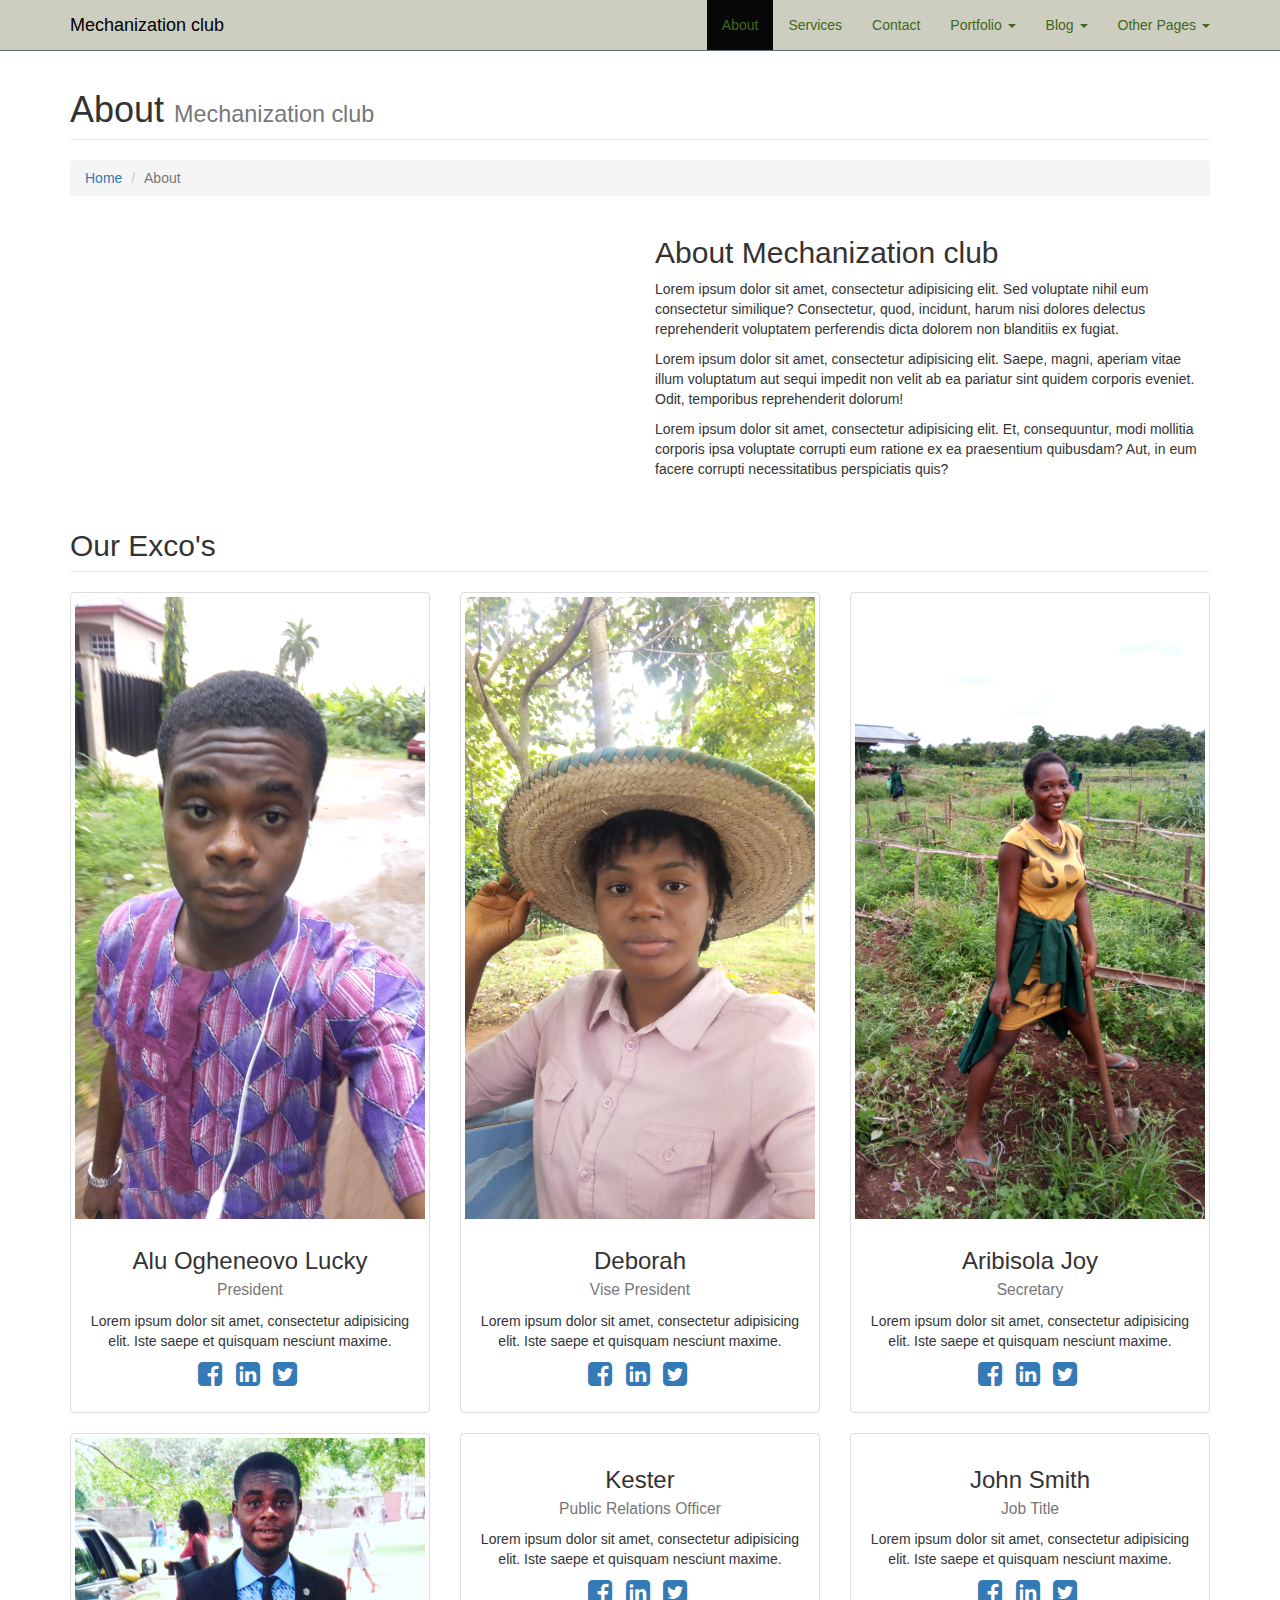
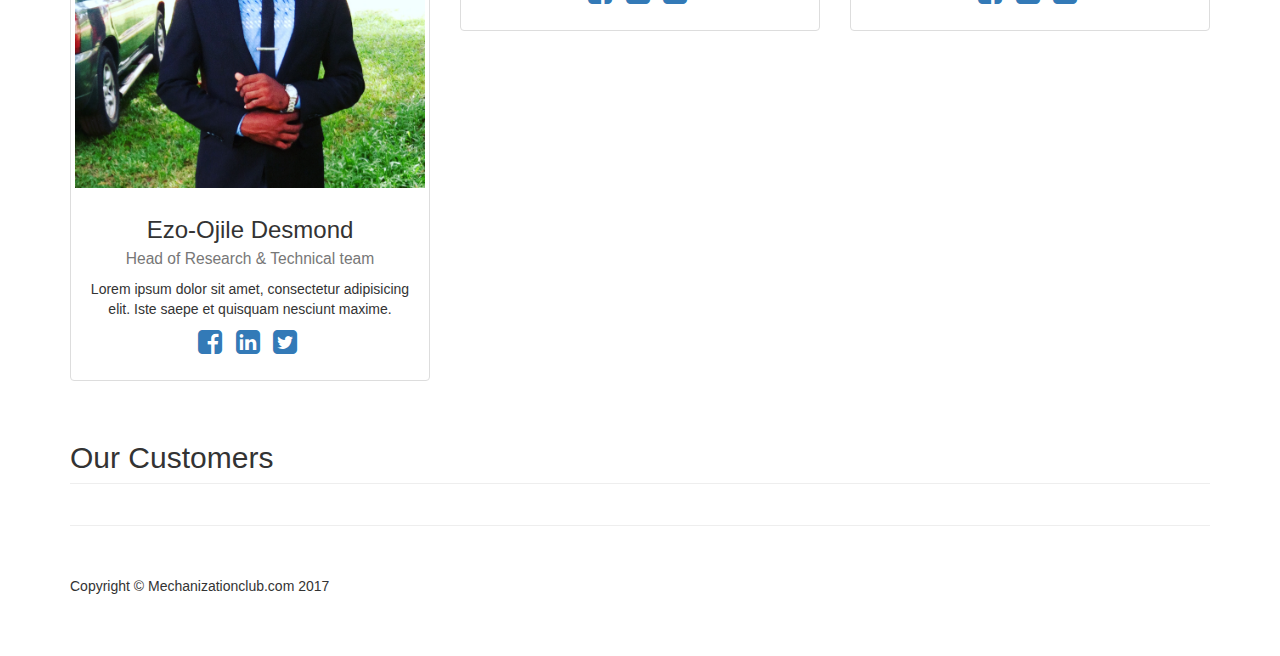
==== about.html @ d7a001c8 "Test site for mechclub" ====
<!DOCTYPE html>
<html lang="en">

<head>

    <meta charset="utf-8">
    <meta http-equiv="X-UA-Compatible" content="IE=edge">
    <meta name="viewport" content="width=device-width, initial-scale=1">
    <meta name="description" content="">
    <meta name="author" content="">

    <title>Mechanization club</title>

    <!-- Bootstrap Core CSS -->
    <link href="css/bootstrap.min.css" rel="stylesheet">

    <!-- Custom CSS -->
    <link href="css/modern-business.css" rel="stylesheet">

    <!-- Custom Fonts -->
    <link href="font-awesome/css/font-awesome.min.css" rel="stylesheet" type="text/css">

    <!-- HTML5 Shim and Respond.js IE8 support of HTML5 elements and media queries -->
    <!-- WARNING: Respond.js doesn't work if you view the page via file:// -->
    <!--[if lt IE 9]>
        <script src="https://oss.maxcdn.com/libs/html5shiv/3.7.0/html5shiv.js"></script>
        <script src="https://oss.maxcdn.com/libs/respond.js/1.4.2/respond.min.js"></script>
    <![endif]-->

</head>

<body>

    <!-- Navigation -->
    <nav class="navbar navbar-inverse navbar-fixed-top" role="navigation">
        <div class="container">
            <!-- Brand and toggle get grouped for better mobile display -->
            <div class="navbar-header">
                <button type="button" class="navbar-toggle" data-toggle="collapse" data-target="#bs-example-navbar-collapse-1">
                    <span class="sr-only">Toggle navigation</span>
                    <span class="icon-bar"></span>
                    <span class="icon-bar"></span>
                    <span class="icon-bar"></span>
                </button>
                <a class="navbar-brand" href="index.html">Mechanization club</a>
            </div>
            <!-- Collect the nav links, forms, and other content for toggling -->
            <div class="collapse navbar-collapse" id="bs-example-navbar-collapse-1">
                <ul class="nav navbar-nav navbar-right">
                    <li class="active">
                        <a href="about.html">About</a>
                    </li>
                    <li>
                        <a href="services.html">Services</a>
                    </li>
                    <li>
                        <a href="contact.html">Contact</a>
                    </li>
                    <li class="dropdown">
                        <a href="#" class="dropdown-toggle" data-toggle="dropdown">Portfolio <b class="caret"></b></a>
                        <ul class="dropdown-menu">
                            <li>
                                <a href="portfolio-1-col.html">1 Column Portfolio</a>
                            </li>
                            <li>
                                <a href="portfolio-2-col.html">2 Column Portfolio</a>
                            </li>
                            <li>
                                <a href="portfolio-3-col.html">3 Column Portfolio</a>
                            </li>
                            <li>
                                <a href="portfolio-4-col.html">4 Column Portfolio</a>
                            </li>
                            <li>
                                <a href="portfolio-item.html">Single Portfolio Item</a>
                            </li>
                        </ul>
                    </li>
                    <li class="dropdown">
                        <a href="#" class="dropdown-toggle" data-toggle="dropdown">Blog <b class="caret"></b></a>
                        <ul class="dropdown-menu">
                            <li>
                                <a href="blog-home-1.html">Blog Home 1</a>
                            </li>
                            <li>
                                <a href="blog-home-2.html">Blog Home 2</a>
                            </li>
                            <li>
                                <a href="blog-post.html">Blog Post</a>
                            </li>
                        </ul>
                    </li>
                    <li class="dropdown">
                        <a href="#" class="dropdown-toggle" data-toggle="dropdown">Other Pages <b class="caret"></b></a>
                        <ul class="dropdown-menu">
                            <li>
                                <a href="full-width.html">Full Width Page</a>
                            </li>
                            <li>
                                <a href="sidebar.html">Sidebar Page</a>
                            </li>
                            <li>
                                <a href="faq.html">FAQ</a>
                            </li>
                            <li>
                                <a href="404.html">404</a>
                            </li>
                            <li>
                                <a href="pricing.html">Pricing Table</a>
                            </li>
                        </ul>
                    </li>
                </ul>
            </div>
            <!-- /.navbar-collapse -->
        </div>
        <!-- /.container -->
    </nav>

    <!-- Page Content -->
    <div class="container">

        <!-- Page Heading/Breadcrumbs -->
        <div class="row">
            <div class="col-lg-12">
                <h1 class="page-header">About
                    <small>Mechanization club</small>
                </h1>
                <ol class="breadcrumb">
                    <li><a href="index.html">Home</a>
                    </li>
                    <li class="active">About</li>
                </ol>
            </div>
        </div>
        <!-- /.row -->

        <!-- Intro Content -->
        <div class="row">
            <div class="col-md-6">
                <img class="img-responsive" src="http://placehold.it/750x450" alt="">
            </div>
            <div class="col-md-6">
                <h2>About Mechanization club</h2>
                <p>Lorem ipsum dolor sit amet, consectetur adipisicing elit. Sed voluptate nihil eum consectetur similique? Consectetur, quod, incidunt, harum nisi dolores delectus reprehenderit voluptatem perferendis dicta dolorem non blanditiis ex fugiat.</p>
                <p>Lorem ipsum dolor sit amet, consectetur adipisicing elit. Saepe, magni, aperiam vitae illum voluptatum aut sequi impedit non velit ab ea pariatur sint quidem corporis eveniet. Odit, temporibus reprehenderit dolorum!</p>
                <p>Lorem ipsum dolor sit amet, consectetur adipisicing elit. Et, consequuntur, modi mollitia corporis ipsa voluptate corrupti eum ratione ex ea praesentium quibusdam? Aut, in eum facere corrupti necessitatibus perspiciatis quis?</p>
            </div>
        </div>
        <!-- /.row -->

        <!-- Team Members -->
        <div class="row">
            <div class="col-lg-12">
                <h2 class="page-header">Our Exco's</h2>
            </div>
            <div class="col-md-4 text-center">
                <div class="thumbnail">
                    <img class="img-responsive" src="images/profilepic1.jpg" alt="President">
                    <div class="caption">
                        <h3>Alu Ogheneovo Lucky<br>
                            <small>President</small>
                        </h3>
                        <p>Lorem ipsum dolor sit amet, consectetur adipisicing elit. Iste saepe et quisquam nesciunt maxime.</p>
                        <ul class="list-inline">
                            <li><a href="#"><i class="fa fa-2x fa-facebook-square"></i></a>
                            </li>
                            <li><a href="#"><i class="fa fa-2x fa-linkedin-square"></i></a>
                            </li>
                            <li><a href="#"><i class="fa fa-2x fa-twitter-square"></i></a>
                            </li>
                        </ul>
                    </div>
                </div>
            </div>
            <div class="col-md-4 text-center">
                <div class="thumbnail">
                    <img class="img-responsive" src="images/deborah.jpg" alt="">
                    <div class="caption">
                        <h3>Deborah<br>
                            <small>Vise President</small>
                        </h3>
                        <p>Lorem ipsum dolor sit amet, consectetur adipisicing elit. Iste saepe et quisquam nesciunt maxime.</p>
                        <ul class="list-inline">
                            <li><a href="#"><i class="fa fa-2x fa-facebook-square"></i></a>
                            </li>
                            <li><a href="#"><i class="fa fa-2x fa-linkedin-square"></i></a>
                            </li>
                            <li><a href="#"><i class="fa fa-2x fa-twitter-square"></i></a>
                            </li>
                        </ul>
                    </div>
                </div>
            </div>
            <div class="col-md-4 text-center">
                <div class="thumbnail">
                    <img class="img-responsive" src="images/aribisola.jpg" alt="">
                    <div class="caption">
                        <h3>Aribisola Joy<br>
                            <small>Secretary</small>
                        </h3>
                        <p>Lorem ipsum dolor sit amet, consectetur adipisicing elit. Iste saepe et quisquam nesciunt maxime.</p>
                        <ul class="list-inline">
                            <li><a href="#"><i class="fa fa-2x fa-facebook-square"></i></a>
                            </li>
                            <li><a href="#"><i class="fa fa-2x fa-linkedin-square"></i></a>
                            </li>
                            <li><a href="#"><i class="fa fa-2x fa-twitter-square"></i></a>

                            </li>
                        </ul>
                    </div>
                </div>
            </div>
            <div class="col-md-4 text-center">
                <div class="thumbnail">
                    <img class="img-responsive" src="images/desmond.jpg" alt="">
                    <div class="caption">
                        <h3>Ezo-Ojile Desmond<br>
                            <small>Head of Research & Technical team</small>
                        </h3>
                        <p>Lorem ipsum dolor sit amet, consectetur adipisicing elit. Iste saepe et quisquam nesciunt maxime.</p>
                        <ul class="list-inline">
                            <li><a href="#"><i class="fa fa-2x fa-facebook-square"></i></a>
                            </li>
                            <li><a href="#"><i class="fa fa-2x fa-linkedin-square"></i></a>
                            </li>
                            <li><a href="#"><i class="fa fa-2x fa-twitter-square"></i></a>
                            </li>
                        </ul>
                    </div>
                </div>
            </div>
            <div class="col-md-4 text-center">
                <div class="thumbnail">
                    <img class="img-responsive" src="http://placehold.it/750x450" alt="">
                    <div class="caption">
                        <h3>Kester<br>
                            <small>Public Relations Officer</small>
                        </h3>
                        <p>Lorem ipsum dolor sit amet, consectetur adipisicing elit. Iste saepe et quisquam nesciunt maxime.</p>
                        <ul class="list-inline">
                            <li><a href="#"><i class="fa fa-2x fa-facebook-square"></i></a>
                            </li>
                            <li><a href="#"><i class="fa fa-2x fa-linkedin-square"></i></a>
                            </li>
                            <li><a href="#"><i class="fa fa-2x fa-twitter-square"></i></a>
                            </li>
                        </ul>
                    </div>
                </div>
            </div>
            <div class="col-md-4 text-center">
                <div class="thumbnail">
                    <img class="img-responsive" src="http://placehold.it/750x450" alt="">
                    <div class="caption">
                        <h3>John Smith<br>
                            <small>Job Title</small>
                        </h3>
                        <p>Lorem ipsum dolor sit amet, consectetur adipisicing elit. Iste saepe et quisquam nesciunt maxime.</p>
                        <ul class="list-inline">
                            <li><a href="#"><i class="fa fa-2x fa-facebook-square"></i></a>
                            </li>
                            <li><a href="#"><i class="fa fa-2x fa-linkedin-square"></i></a>
                            </li>
                            <li><a href="#"><i class="fa fa-2x fa-twitter-square"></i></a>
                            </li>
                        </ul>
                    </div>
                </div>
            </div>
        </div>
        <!-- /.row -->

        <!-- Our Customers -->
        <div class="row">
            <div class="col-lg-12">
                <h2 class="page-header">Our Customers</h2>
            </div>
            <div class="col-md-2 col-sm-4 col-xs-6">
                <img class="img-responsive customer-img" src="http://placehold.it/500x300" alt="">
            </div>
            <div class="col-md-2 col-sm-4 col-xs-6">
                <img class="img-responsive customer-img" src="http://placehold.it/500x300" alt="">
            </div>
            <div class="col-md-2 col-sm-4 col-xs-6">
                <img class="img-responsive customer-img" src="http://placehold.it/500x300" alt="">
            </div>
            <div class="col-md-2 col-sm-4 col-xs-6">
                <img class="img-responsive customer-img" src="http://placehold.it/500x300" alt="">
            </div>
            <div class="col-md-2 col-sm-4 col-xs-6">
                <img class="img-responsive customer-img" src="http://placehold.it/500x300" alt="">
            </div>
            <div class="col-md-2 col-sm-4 col-xs-6">
                <img class="img-responsive customer-img" src="http://placehold.it/500x300" alt="">
            </div>
        </div>
        <!-- /.row -->

        <hr>

        <!-- Footer -->
        <footer>
            <div class="row">
                <div class="col-lg-12">
                    <p>Copyright &copy; Mechanizationclub.com 2017</p>
                </div>
            </div>
        </footer>

    </div>
    <!-- /.container -->

    <!-- jQuery -->
    <script src="js/jquery.js"></script>

    <!-- Bootstrap Core JavaScript -->
    <script src="js/bootstrap.min.js"></script>

</body>

</html>
---- css/modern-business.css ----
/*!
 * Start Bootstrap - Modern Business (http://startbootstrap.com/)
 * Copyright 2013-2016 Start Bootstrap
 * Licensed under MIT (https://github.com/BlackrockDigital/startbootstrap/blob/gh-pages/LICENSE)
 */

/* Global Styles */

html,
body {
    height: 100%;
}

body {
    padding-top: 50px; /* Required padding for .navbar-fixed-top. Remove if using .navbar-static-top. Change if height of navigation changes. */
}

.img-portfolio {
    margin-bottom: 30px;
}
/* start of navigation styling*/
.navbar{
    background-color: #CDCDC0;
  
   border-bottom: 1px solid #626D71;
  }
  
  .navbar .container .collapse ul li a{
       COLOR: #3F681C;
         }
         .navbar-header .navbar-brand{
             color: black;
         }
         
.navbar-header .navbar-brand:hover{
color:#662E1C;
}


.img-hover:hover {
    opacity: 0.8;
}
/* end of nav*/
/*.carousel-inner .item img{
     width:100%;
     height: 100%; 
 }*/
.carousel-inner{
    
}
/* Home Page Carousel */

header.carousel {
    height: 70%;
}

header.carousel .item,
header.carousel .item.active,
header.carousel .carousel-inner {
    height: 100%;
}
f
header.carousel .fill {
    width: 100%;
    height: 100%;
    background-position: center;
    background-size: cover;
}

/* 404 Page Styles */

.error-404 {
    font-size: 100px;
}

/* Pricing Page Styles */

.price {
    display: block;
    font-size: 50px;
    line-height: 50px;
}

.price sup {
    top: -20px;
    left: 2px;
    font-size: 20px;
}

.period {
    display: block;
    font-style: italic;
}

/* Footer Styles */

footer {
    margin: 50px 0;
}

/* Responsive Styles */

@media(max-width:991px) {
    .customer-img,
    .img-related {
        margin-bottom: 30px;
    }
}

@media(max-width:767px) {
    .img-portfolio {
        margin-bottom: 15px;
    }

    header.carousel .carousel {
        height: 70%;
    }
}
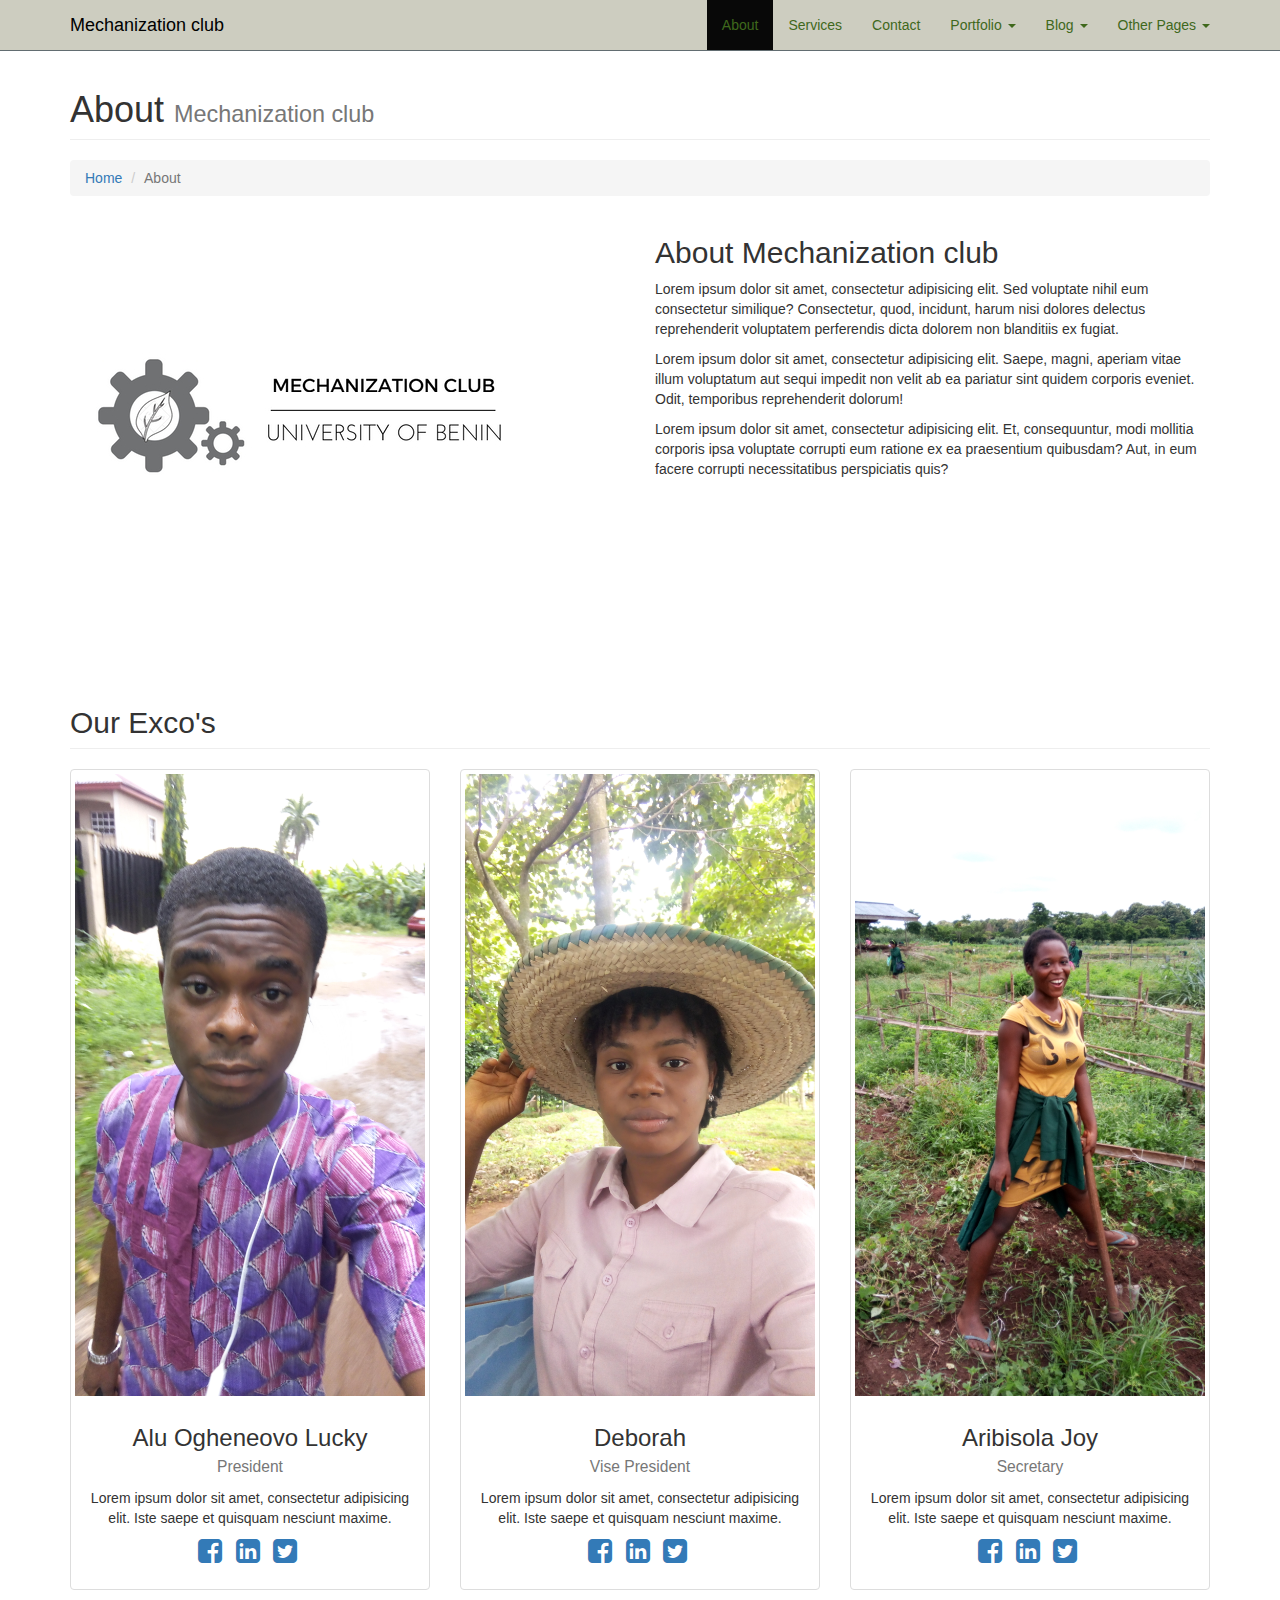
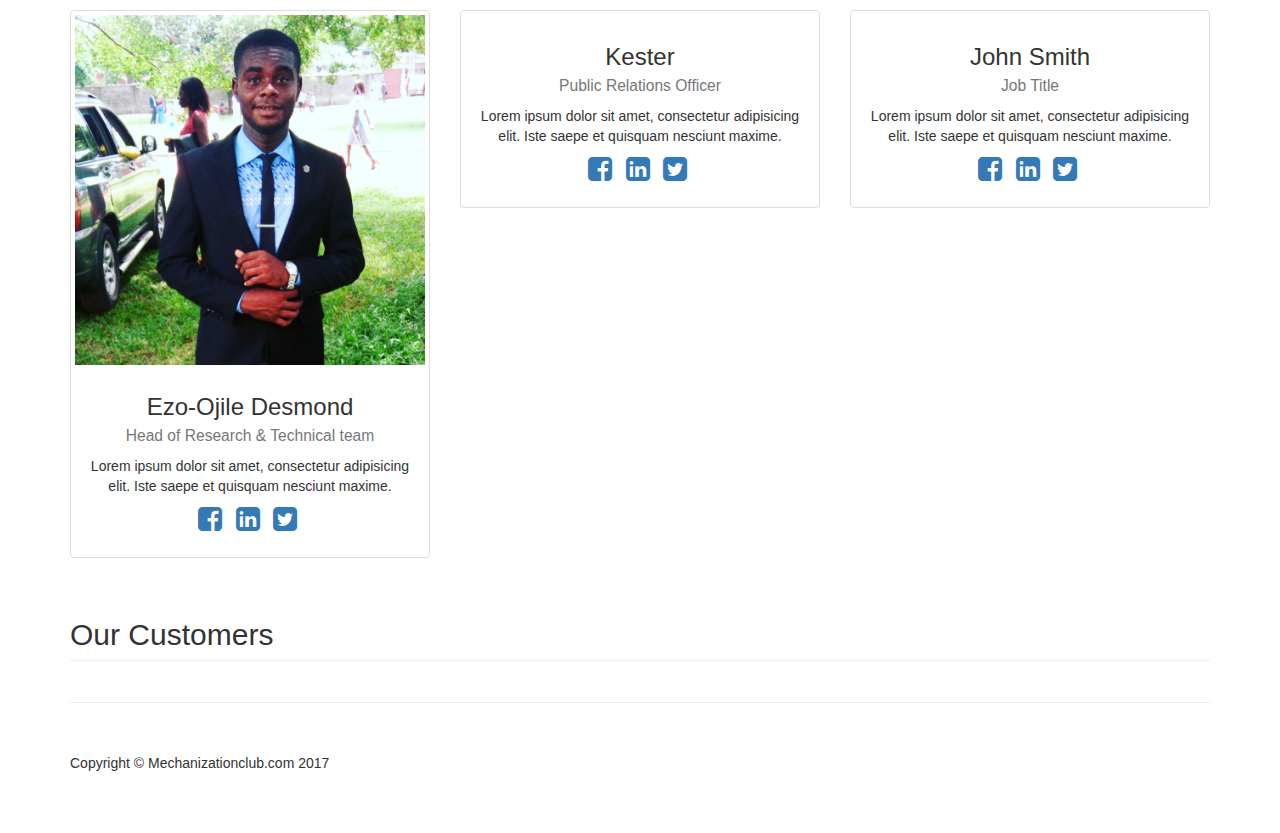
==== commit c31e914c: "Update about.html" ====
--- a/about.html
+++ b/about.html
@@ -138,7 +138,7 @@
         <!-- Intro Content -->
         <div class="row">
             <div class="col-md-6">
-                <img class="img-responsive" src="http://placehold.it/750x450" alt="">
+                <img class="img-responsive" src="images/logo011.jpg" alt="logo">
             </div>
             <div class="col-md-6">
                 <h2>About Mechanization club</h2>
